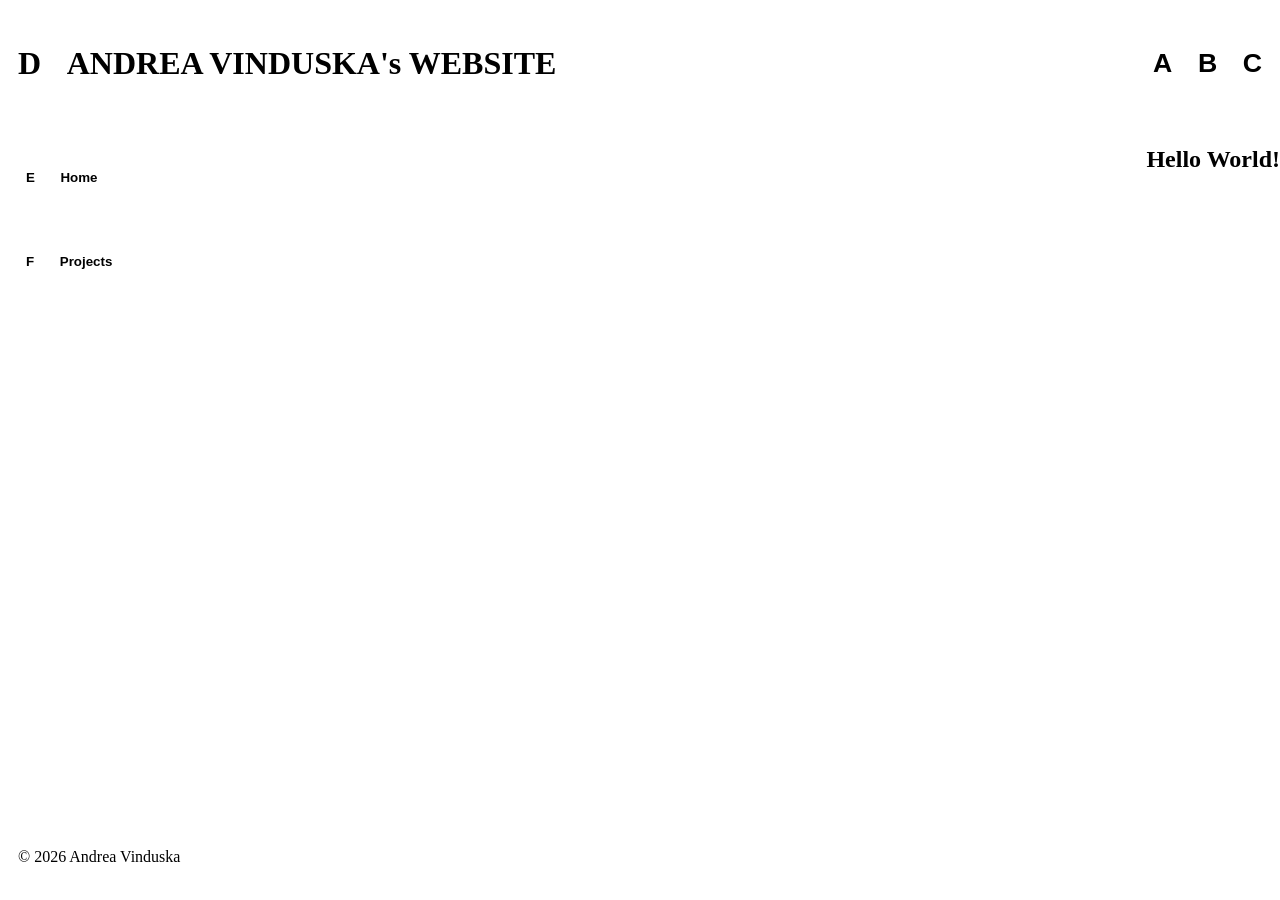
==== index.html @ b9069abd "deploy: 5999f351f9f8337375d5f9cbd0e9645279f3251c" ====
<!DOCTYPE html>
<html lang="en">

<head>
  <meta charset="utf-8">
  <title>Andrea Vinduska's Website</title>

  <link href="style.css" rel="stylesheet">
</head>

<body>
  
  <header>
    <div class="groups">
      <h1>D</h1><h1 class="eng">ANDREA VINDUSKA's WEBSITE</h1>
    </div>
    <div class="groups">
      <button id="header-btn-set" class="header-btn">
        <h1>A</h1>
      </button>
      <button id="header-btn-theme" class="header-btn">
        <h1>B</h1>
      </button>
      <button id="header-btn-lang" class="header-btn">
        <h1>C</h1>
      </button>
    </div>
  </header>

  <main>
    <div id="menu">
      <div class="btn-container">
        <button id="home" class="menu-btn active">
        <h4>E</h4><h4 class="eng">Home</h4>
        </button>
        <button id="projects" class="menu-btn">
          <h4>F</h4><h4 class="eng">Projects</h4>
        </button>
      </div>
      <div class="btn-container">
        <p>© 2026 Andrea Vinduska</p>
      </div>
    </div>

    <section class="section">
      <div class="container">
        
<h1 class="title">
  Hello World!
</h1>

      </div>
    </section>
  </main>
  
</body>

</html>
---- style.css ----
:root{padding:0;margin:0}body{margin:0;height:100vh;background:var(--body-bg);color:var(--text)}button{border:0;margin:0;padding:0;background:var(--button-bg);color:var(--text)}button:hover{filter:brightness(120%);transform:scale(1.03);transition:ease;transition-duration:500ms}header{background:var(--header-bg);padding:2vh;height:10vh;display:flex;flex-direction:row;justify-content:space-between;align-items:center}header .groups{display:flex;flex-direction:row;gap:2vw}main{display:flex;flex-direction:row;justify-content:space-between;flex:1}main #menu{background:var(--menu-bg);width:20vw;height:82vh;padding:2vh;border-right:2px solid var(--accent1);display:flex;flex-direction:column;justify-content:space-between}main #menu .btn-container{display:flex;flex-direction:column;gap:2vh}main #menu .menu-btn{width:100%;border-radius:2rem;padding:.5rem;display:flex;flex-direction:row;gap:2vw}main #menu .menu-btn.active{background:var(--accent1)}main #content{background:linear-gradient(var(--body-bg), var(--header-bg));padding:2vh;height:82vh;width:80vw}
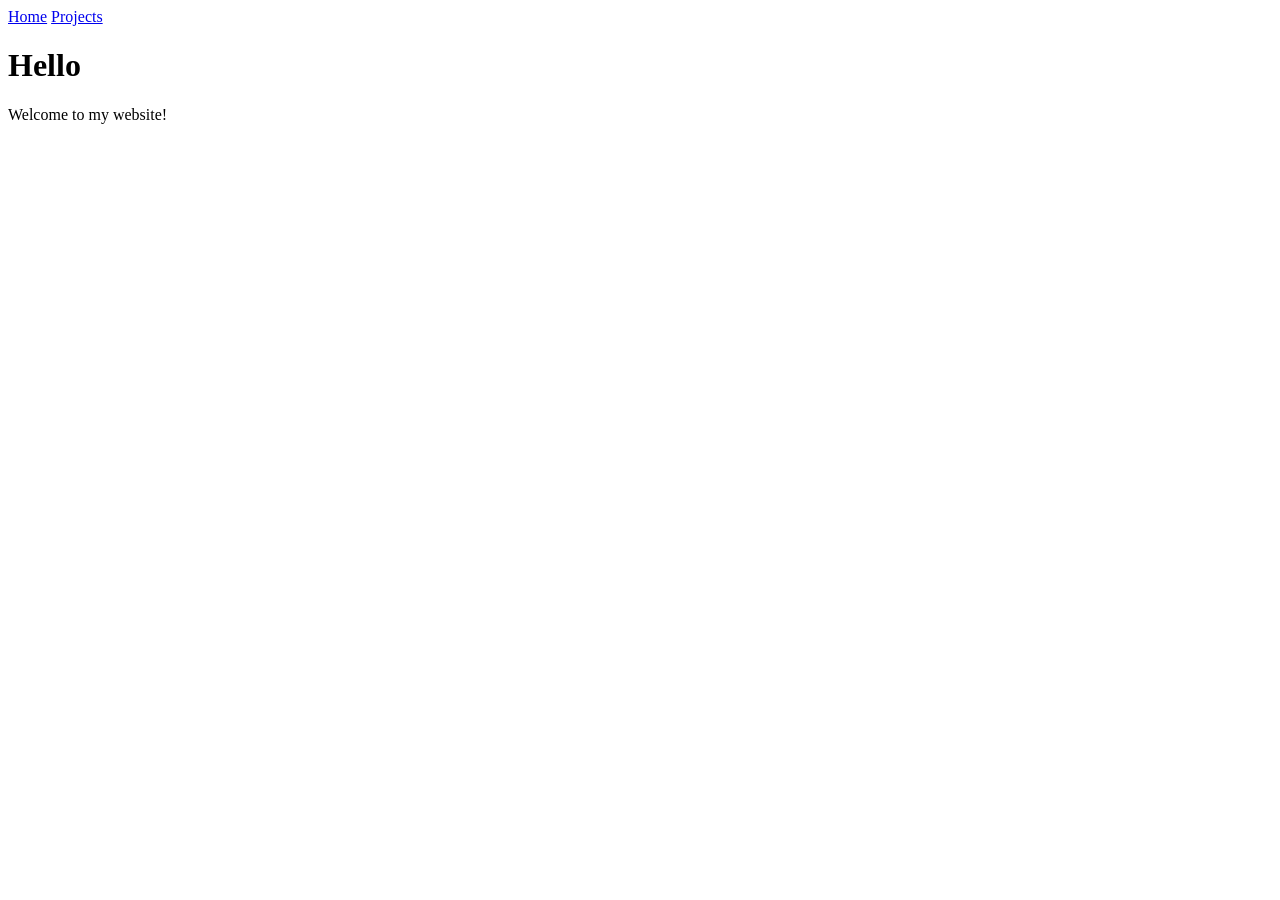
==== commit 069619ee: "deploy: 664b92e3676d28e2f1a056c8592232212d623556" ====
--- a/index.html
+++ b/index.html
@@ -5,52 +5,28 @@
   <meta charset="utf-8">
   <title>Andrea Vinduska's Website</title>
 
-  <link href="style.css" rel="stylesheet">
+  <!--link href="style.css" rel="stylesheet"-->
 </head>
 
 <body>
   
   <header>
-    <div class="groups">
-      <h1>D</h1><h1 class="eng">ANDREA VINDUSKA's WEBSITE</h1>
-    </div>
-    <div class="groups">
-      <button id="header-btn-set" class="header-btn">
-        <h1>A</h1>
-      </button>
-      <button id="header-btn-theme" class="header-btn">
-        <h1>B</h1>
-      </button>
-      <button id="header-btn-lang" class="header-btn">
-        <h1>C</h1>
-      </button>
-    </div>
+    <nav>
+      <a href="/">Home</a>
+      <a href="/projects">Projects</a>
+    </nav>
   </header>
 
   <main>
-    <div id="menu">
-      <div class="btn-container">
-        <button id="home" class="menu-btn active">
-        <h4>E</h4><h4 class="eng">Home</h4>
-        </button>
-        <button id="projects" class="menu-btn">
-          <h4>F</h4><h4 class="eng">Projects</h4>
-        </button>
-      </div>
-      <div class="btn-container">
-        <p>© 2026 Andrea Vinduska</p>
-      </div>
+    <div>
+      
+
+<h1>Hello</h1>
+
+<p>Welcome to my website!</p>
+
+
     </div>
-
-    <section class="section">
-      <div class="container">
-        
-<h1 class="title">
-  Hello World!
-</h1>
-
-      </div>
-    </section>
   </main>
   
 </body>
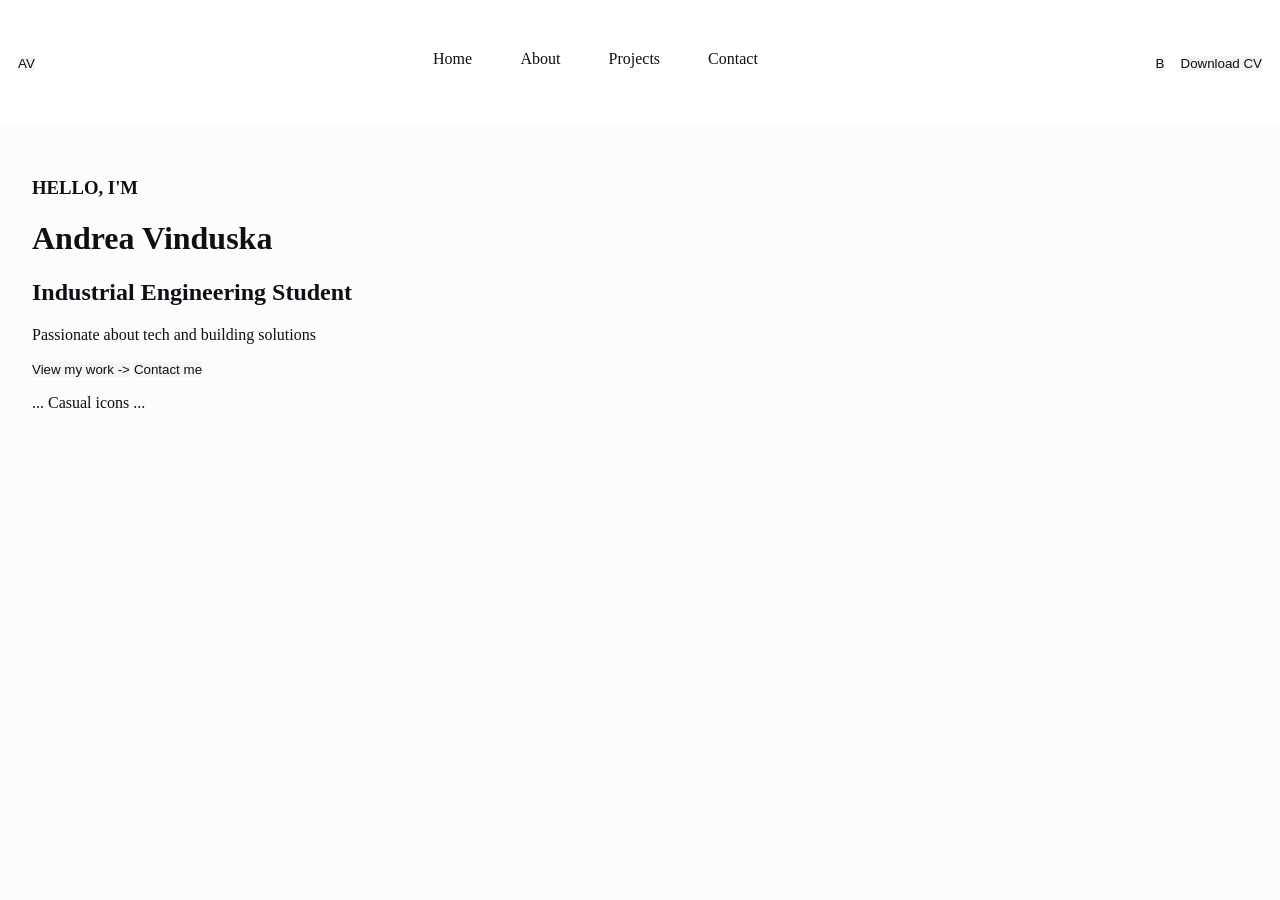
==== commit 634471cb: "deploy: 957418128f3f110cc072ebf0fbe40b1dde2cea00" ====
--- a/index.html
+++ b/index.html
@@ -3,27 +3,60 @@
 
 <head>
   <meta charset="utf-8">
-  <title>Andrea Vinduska's Website</title>
+  <title>Andrea Vinduska</title>
 
-  <!--link href="style.css" rel="stylesheet"-->
+  <link href="style.css" rel="stylesheet">
 </head>
 
-<body>
+<body class="">
   
   <header>
+
+    <div class="groups"><button>AV</button></div>
+    
     <nav>
-      <a href="/">Home</a>
-      <a href="/projects">Projects</a>
+      <div id="home">
+        <a href="/">Home</a>
+        <div class="indicators"></div>
+      </div>
+      <div id="about">
+        <a href="/about">About</a>
+        <div class="indicators"></div>
+      </div>
+      <div id="projects">
+        <a href="/projects">Projects</a>
+        <div class="indicators"></div>
+      </div>
+      <div id="contact">
+        <a href="/contact">Contact</a>
+        <div class="indicators"></div>
+      </div>
     </nav>
+
+    <div class="groups">
+      <button>B</button>
+      <button>Download CV</button>
+    </div>
+      
+   
   </header>
 
   <main>
     <div>
       
 
-<h1>Hello</h1>
+<h3>HELLO, I'M</h3>
 
-<p>Welcome to my website!</p>
+<h1>Andrea Vinduska</h1>
+
+<h2>Industrial Engineering Student</h2>
+
+<p>Passionate about tech and building solutions</p>
+
+<button><a href="/projects">View my work -></a></button>
+<button><a href="/contact">Contact me</a></button>
+
+<p>... Casual icons ...</p>
 
 
     </div>
@@ -31,5 +64,7 @@
   
 </body>
 
+<script src="/main.js" type="module"></script>
+
 </html>
 
--- a/style.css
+++ b/style.css
@@ -0,0 +1 @@
+:root{padding:0;margin:0;--text: #0d0f14;--accent-1: #2563eb;--body-bg: #fcfcfc;--header-bg: #ffffff;--button-bg: #f3f4f6}body.dark{--text: #fffefe;--accent-1: #70d8dc;--body-bg: #292828;--header-bg: #000000;--button-bg: #767474}body{margin:0;height:100vh;background:var(--body-bg);color:var(--text)}button{border:0;margin:0;padding:0;background:var(--button-bg);color:var(--text)}button:hover{filter:brightness(120%);transform:scale(1.03);transition:ease;transition-duration:500ms}a{font-style:normal;text-decoration:none;color:var(--text)}header{background:var(--header-bg);padding:2vh;height:10vh;display:flex;flex-direction:row;justify-content:space-between;align-items:center}header .groups{display:flex;flex-direction:row;gap:1rem}header nav{display:flex;flex-direction:row;gap:3rem}header nav .active a{color:var(--accent-1)}header nav div{display:flex;flex-direction:column;align-items:center;gap:.25rem}header .indicators{height:.25rem;width:2.5rem;border-radius:1rem}header nav .active .indicators{background:var(--accent-1)}main{padding:2rem}
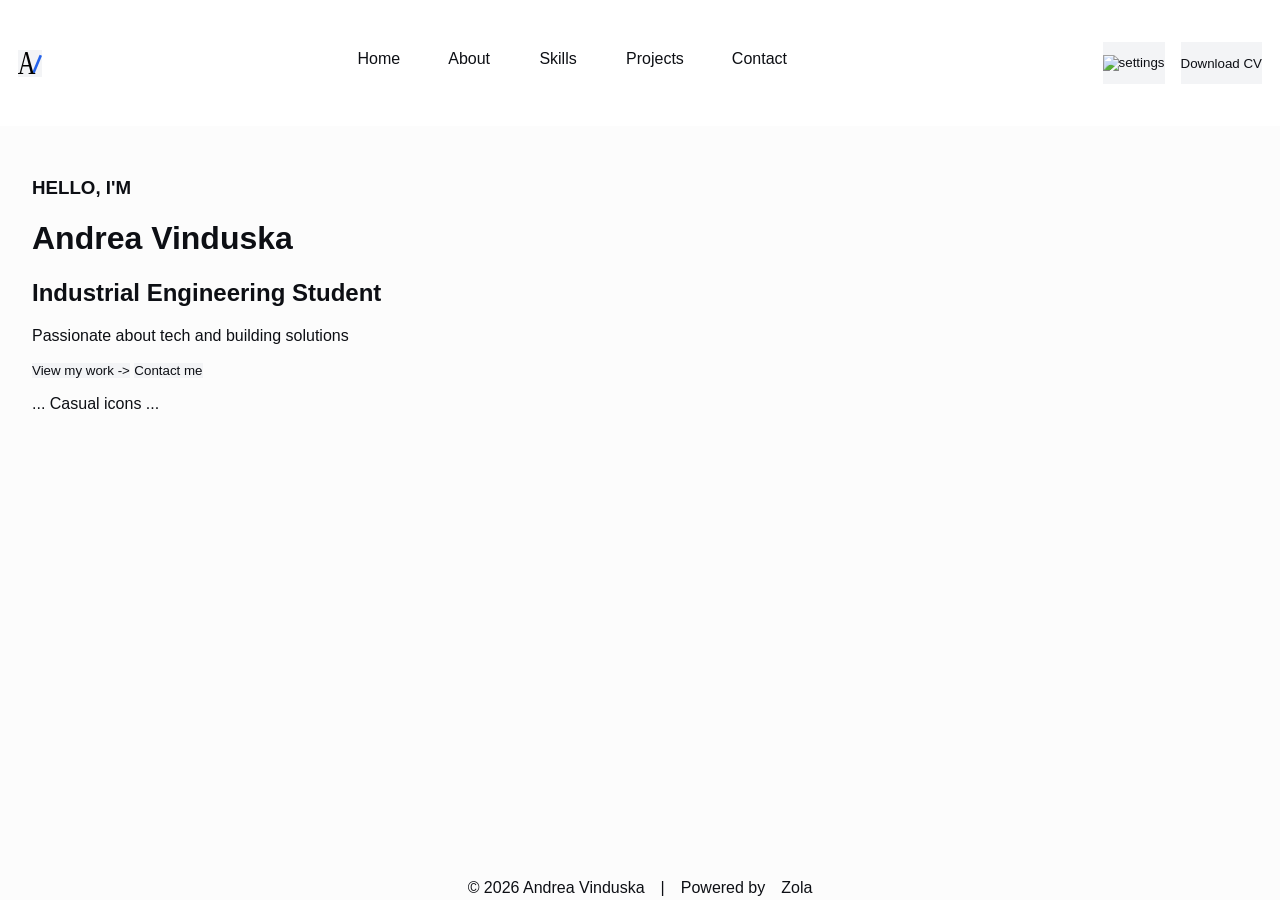
==== commit ef65e798: "deploy: cdc1a70481a3d31a423bea6a9e95438bc62591e3" ====
--- a/index.html
+++ b/index.html
@@ -5,37 +5,57 @@
   <meta charset="utf-8">
   <title>Andrea Vinduska</title>
 
-  <link href="style.css" rel="stylesheet">
+  <link href="/style.css" rel="stylesheet">
+
+  <link rel="prefetch" href="/about">
+  <link rel="prefetch" href="/projects">
+  <link rel="preload" href="/contact">
 </head>
 
 <body class="">
   
   <header>
 
-    <div class="groups"><button>AV</button></div>
-    
+    <div class="groups">
+      <button id="logo-btn">
+        <img id="logo-img" src="/icons/logo.svg" alt="logo" height="1rem" width="1rem"></img>
+      </button>
+    </div>
+
     <nav>
-      <div id="home">
+      <span id="home">
         <a href="/">Home</a>
         <div class="indicators"></div>
-      </div>
-      <div id="about">
+      </span>
+      <span id="about">
         <a href="/about">About</a>
         <div class="indicators"></div>
-      </div>
-      <div id="projects">
+      </span>
+      <span id="skills">
+        <a href="/skills">Skills</a>
+        <div class="indicators"></div>
+      </span>
+      <span id="projects">
         <a href="/projects">Projects</a>
         <div class="indicators"></div>
-      </div>
-      <div id="contact">
+      </span>
+      <span id="contact">
         <a href="/contact">Contact</a>
         <div class="indicators"></div>
-      </div>
+      </span>
     </nav>
 
     <div class="groups">
-      <button>B</button>
-      <button>Download CV</button>
+      <button id="settings-btn">
+        <img id="settings-img" src="" alt="settings">
+        <div id="settings-submenu">
+          <li id="theme-btn"><img id="theme-img" src="" alt="theme"></li>
+          <li id="lang-btn"><img id="lang-img" src="" alt="lang"></li>
+        </div>
+      </button>
+      <button id="download-cv-btn" class="accent">
+        <p>Download CV</p>
+      </button>
     </div>
       
    
@@ -61,6 +81,15 @@
 
     </div>
   </main>
+
+  <footer>
+    <span>
+      <p>© 2026 Andrea Vinduska</p>
+      <p>|</p>
+      <p>Powered by</p>
+      <p><a href="https://www.getzola.org/">Zola</a></p>
+    </span>
+  </footer>
   
 </body>
 
--- a/style.css
+++ b/style.css
@@ -1 +1 @@
-:root{padding:0;margin:0;--text: #0d0f14;--accent-1: #2563eb;--body-bg: #fcfcfc;--header-bg: #ffffff;--button-bg: #f3f4f6}body.dark{--text: #fffefe;--accent-1: #70d8dc;--body-bg: #292828;--header-bg: #000000;--button-bg: #767474}body{margin:0;height:100vh;background:var(--body-bg);color:var(--text)}button{border:0;margin:0;padding:0;background:var(--button-bg);color:var(--text)}button:hover{filter:brightness(120%);transform:scale(1.03);transition:ease;transition-duration:500ms}a{font-style:normal;text-decoration:none;color:var(--text)}header{background:var(--header-bg);padding:2vh;height:10vh;display:flex;flex-direction:row;justify-content:space-between;align-items:center}header .groups{display:flex;flex-direction:row;gap:1rem}header nav{display:flex;flex-direction:row;gap:3rem}header nav .active a{color:var(--accent-1)}header nav div{display:flex;flex-direction:column;align-items:center;gap:.25rem}header .indicators{height:.25rem;width:2.5rem;border-radius:1rem}header nav .active .indicators{background:var(--accent-1)}main{padding:2rem}+:root{padding:0;margin:0;font-family:"Segoe UI",Tahoma,Geneva,Verdana,sans-serif;--text: #0d0f14;--text2: #fcfcfc;--accent-1: #2563eb;--body-bg: #fcfcfc;--header-bg: #ffffff;--button-bg: #f3f4f6}body.dark{--text: #fffefe;--text2: #aaa;--accent-1: #2563eb;--body-bg: #292828;--header-bg: #000000;--button-bg: #767474}body{margin:0;height:100vh;background:var(--body-bg);color:var(--text)}li{list-style:none}button{border:0;margin:0;padding:0;background:var(--button-bg);color:var(--text)}button .accent{background:var(--accent-1);color:var(--text2)}button :hover{filter:brightness(120%);transform:scale(1.03);transition:ease;transition-duration:500ms}a{font-style:normal;text-decoration:none;color:var(--text)}header{background:var(--header-bg);padding:2vh;height:10vh;display:flex;flex-direction:row;justify-content:space-between;align-items:center}header .groups{display:flex;flex-direction:row;gap:1rem}header button{position:relative}header #settings-submenu{display:none;flex-direction:column;gap:.5rem;position:absolute;top:100%;left:0;right:0;background:var(--button-bg);border-bottom-left-radius:1rem;border-bottom-right-radius:1rem;padding:.5rem}header #settings-btn:hover #settings-submenu{display:flex}header nav{display:flex;flex-direction:row;gap:3rem}header nav span{display:flex;flex-direction:column;align-items:center;gap:.25rem}header nav span :hover{color:var(--accent-1);transform:scale(1.03);transition:ease;transition-duration:500ms}header nav .active a{color:var(--accent-1)}header nav .indicators{height:.25rem;width:2.5rem;border-radius:1rem}header nav .active .indicators{background:var(--accent-1)}header #logo-img{width:1.5rem;height:1.5rem}main{padding:2rem}footer{position:absolute;bottom:0;left:0;right:0;padding:.2rem;display:flex;flex-direction:row;justify-content:center}footer span{display:flex;flex-direction:row;gap:1rem;padding:0;border:0}footer p{padding:0;margin:0;border:none}
